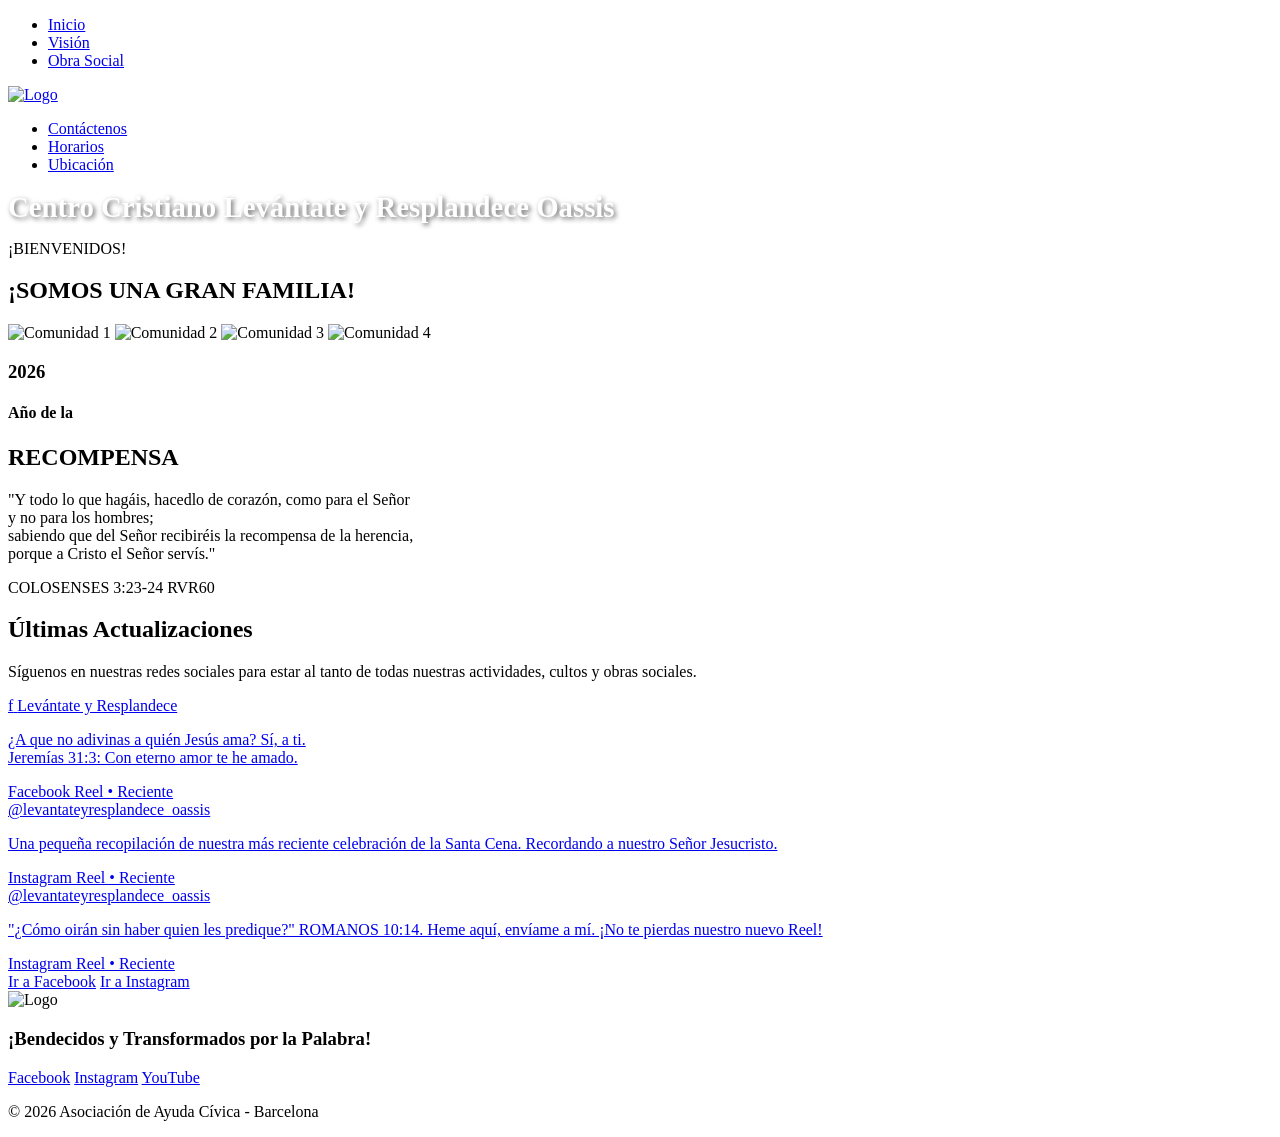
==== index.html @ f46abb11 "Add files via upload" ====
<!DOCTYPE html>
<html lang="es">
<head>
    <meta charset="UTF-8">
    <meta name="viewport" content="width=device-width, initial-scale=1.0">
    <title>Asociación de Ayuda Cívica Levántate y Resplandece Oassis | Barcelona</title>
    <link rel="stylesheet" href="style.css">
</head>
<body>

    <header id="mainHeader">
        <div class="header-flotante-contenedor">
            <nav class="hf-nav">
                <ul>
                    <li><a href="index.html" class="activo">Inicio</a></li>
                    <li><a href="mision.html">Visión</a></li>
                    <li><a href="obra-social.html">Obra Social</a></li>
                </ul>
            </nav>
            <a href="index.html" class="hf-logo-link">
                <img src="LOGO PNG.png" alt="Logo" class="hf-logo">
            </a>
            <nav class="hf-nav">
                <ul>
                    <li><a href="contacto.html">Contáctenos</a></li>
                    <li><a href="horarios.html">Horarios</a></li>
                    <li><a href="ubicacion.html">Ubicación</a></li>
                </ul>
            </nav>
        </div>
    </header>

    <section class="bienvenida-visual">
        <div class="contenedor">
            <h1 style="margin: 0 0 15px 0; font-size: 1.8rem; font-family: 'Cinzel Decorative', serif; text-shadow: 2px 2px 5px rgba(0,0,0,0.6); color: #fff; line-height: 1.2;">Centro Cristiano Levántate y Resplandece Oassis</h1>
            <span class="etiqueta-bienvenidos">¡BIENVENIDOS!</span>
            <h2 class="titulo-grande">¡SOMOS UNA GRAN FAMILIA!</h2>
            <div class="galeria-collage-contenedor">
                <img src="FOTO1.JPG" alt="Comunidad 1" class="foto-collage foto1">
                <img src="FOTO2.JPG" alt="Comunidad 2" class="foto-collage foto2">
                <img src="FOTO3.JPG" alt="Comunidad 3" class="foto-collage foto3">
                <img src="FOTO4.JPG" alt="Comunidad 4" class="foto-collage foto4">
            </div>
            <div class="bloque-recompensa">
                <h3 class="anio-recompensa">2026</h3>
                <h4 class="sub-recompensa">Año de la</h4>
                <h2 class="titulo-recompensa">RECOMPENSA</h2>
                <div class="versiculo-recompensa">
                    <p>"Y todo lo que hagáis, hacedlo de corazón, como para el Señor<br>y no para los hombres;<br>sabiendo que del Señor recibiréis la recompensa de la herencia,<br>porque a Cristo el Señor servís."</p>
                    <p class="cita-recompensa">COLOSENSES 3:23-24 RVR60</p>
                </div>
            </div>
        </div>
    </section>

    <section class="redes-sociales-seccion">
        <div class="contenedor">
            <h2 class="titulo-seccion-oscura">Últimas Actualizaciones</h2>
            <p class="subtitulo-seccion-oscura">Síguenos en nuestras redes sociales para estar al tanto de todas nuestras actividades, cultos y obras sociales.</p>
            
            <div class="grid-redes">
                <a href="https://www.facebook.com/share/r/1LK1rDSHzq/" target="_blank" rel="noopener noreferrer" class="tarjeta-red">
                    <div class="red-header">
                        <span class="red-logo fb-logo">f</span>
                        <span class="red-user">Levántate y Resplandece</span>
                    </div>
                    <div class="red-imagen" style="background-image: url('POSTFB.png');"></div>
                    <div class="red-content">
                        <p>¿A que no adivinas a quién Jesús ama? Sí, a ti.<br>Jeremías 31:3: Con eterno amor te he amado.</p>
                        <span class="red-date">Facebook Reel • Reciente</span>
                    </div>
                </a>

                <a href="https://www.instagram.com/reel/DWiti1UCOnC/?utm_source=ig_web_copy_link&igsh=MzRlODBiNWFlZA==" target="_blank" rel="noopener noreferrer" class="tarjeta-red">
                    <div class="red-header">
                        <span class="red-logo ig-logo"></span>
                        <span class="red-user">@levantateyresplandece_oassis</span>
                    </div>
                    <div class="red-imagen" style="background-image: url('POSTIG.png');"></div>
                    <div class="red-content">
                        <p>Una pequeña recopilación de nuestra más reciente celebración de la Santa Cena. Recordando a nuestro Señor Jesucristo.</p>
                        <span class="red-date">Instagram Reel • Reciente</span>
                    </div>
                </a>

                <a href="https://www.instagram.com/reel/DXCKt-hiNP8/?utm_source=ig_web_copy_link&igsh=MzRlODBiNWFlZA==" target="_blank" rel="noopener noreferrer" class="tarjeta-red">
                    <div class="red-header">
                        <span class="red-logo ig-logo"></span>
                        <span class="red-user">@levantateyresplandece_oassis</span>
                    </div>
                    <div class="red-imagen" style="background-image: url('REEL.png');"></div>
                    <div class="red-content">
                        <p>"¿Cómo oirán sin haber quien les predique?" ROMANOS 10:14. Heme aquí, envíame a mí. ¡No te pierdas nuestro nuevo Reel!</p>
                        <span class="red-date">Instagram Reel • Reciente</span>
                    </div>
                </a>
            </div>
            
            <div class="botones-redes-main">
                <a href="https://www.facebook.com/profile.php?id=61576344863680" target="_blank" rel="noopener noreferrer" class="btn-social btn-fb">Ir a Facebook</a>
                <a href="https://www.instagram.com/levantateyresplandece_oassis/" target="_blank" rel="noopener noreferrer" class="btn-social btn-ig">Ir a Instagram</a>
            </div>
        </div>
    </section>

    <footer>
        <div class="contenedor footer-info">
            <img src="LOGOO.png" alt="Logo" class="footer-logo">
            <h3>¡Bendecidos y Transformados por la Palabra!</h3>
            <div class="footer-redes">
                <a href="https://www.facebook.com/profile.php?id=61576344863680" target="_blank" rel="noopener noreferrer">Facebook</a>
                <a href="https://www.instagram.com/levantateyresplandece_oassis/" target="_blank" rel="noopener noreferrer">Instagram</a>
                <a href="#">YouTube</a>
            </div>
            <p class="copyright">© 2026 Asociación de Ayuda Cívica - Barcelona</p>
        </div>
    </footer>

    <script>
        let lastScrollTop = 0;
        const header = document.getElementById("mainHeader");
        window.addEventListener("scroll", function() {
            let scrollTop = window.pageYOffset || document.documentElement.scrollTop;
            if (scrollTop > 50) { header.classList.add("header-opaco"); } 
            else { header.classList.remove("header-opaco"); }
            if (scrollTop > lastScrollTop && scrollTop > 100) { header.classList.add("header-oculto"); } 
            else { header.classList.remove("header-oculto"); }
            lastScrollTop = scrollTop <= 0 ? 0 : scrollTop; 
        }, false);
    </script>
</body>
</html>
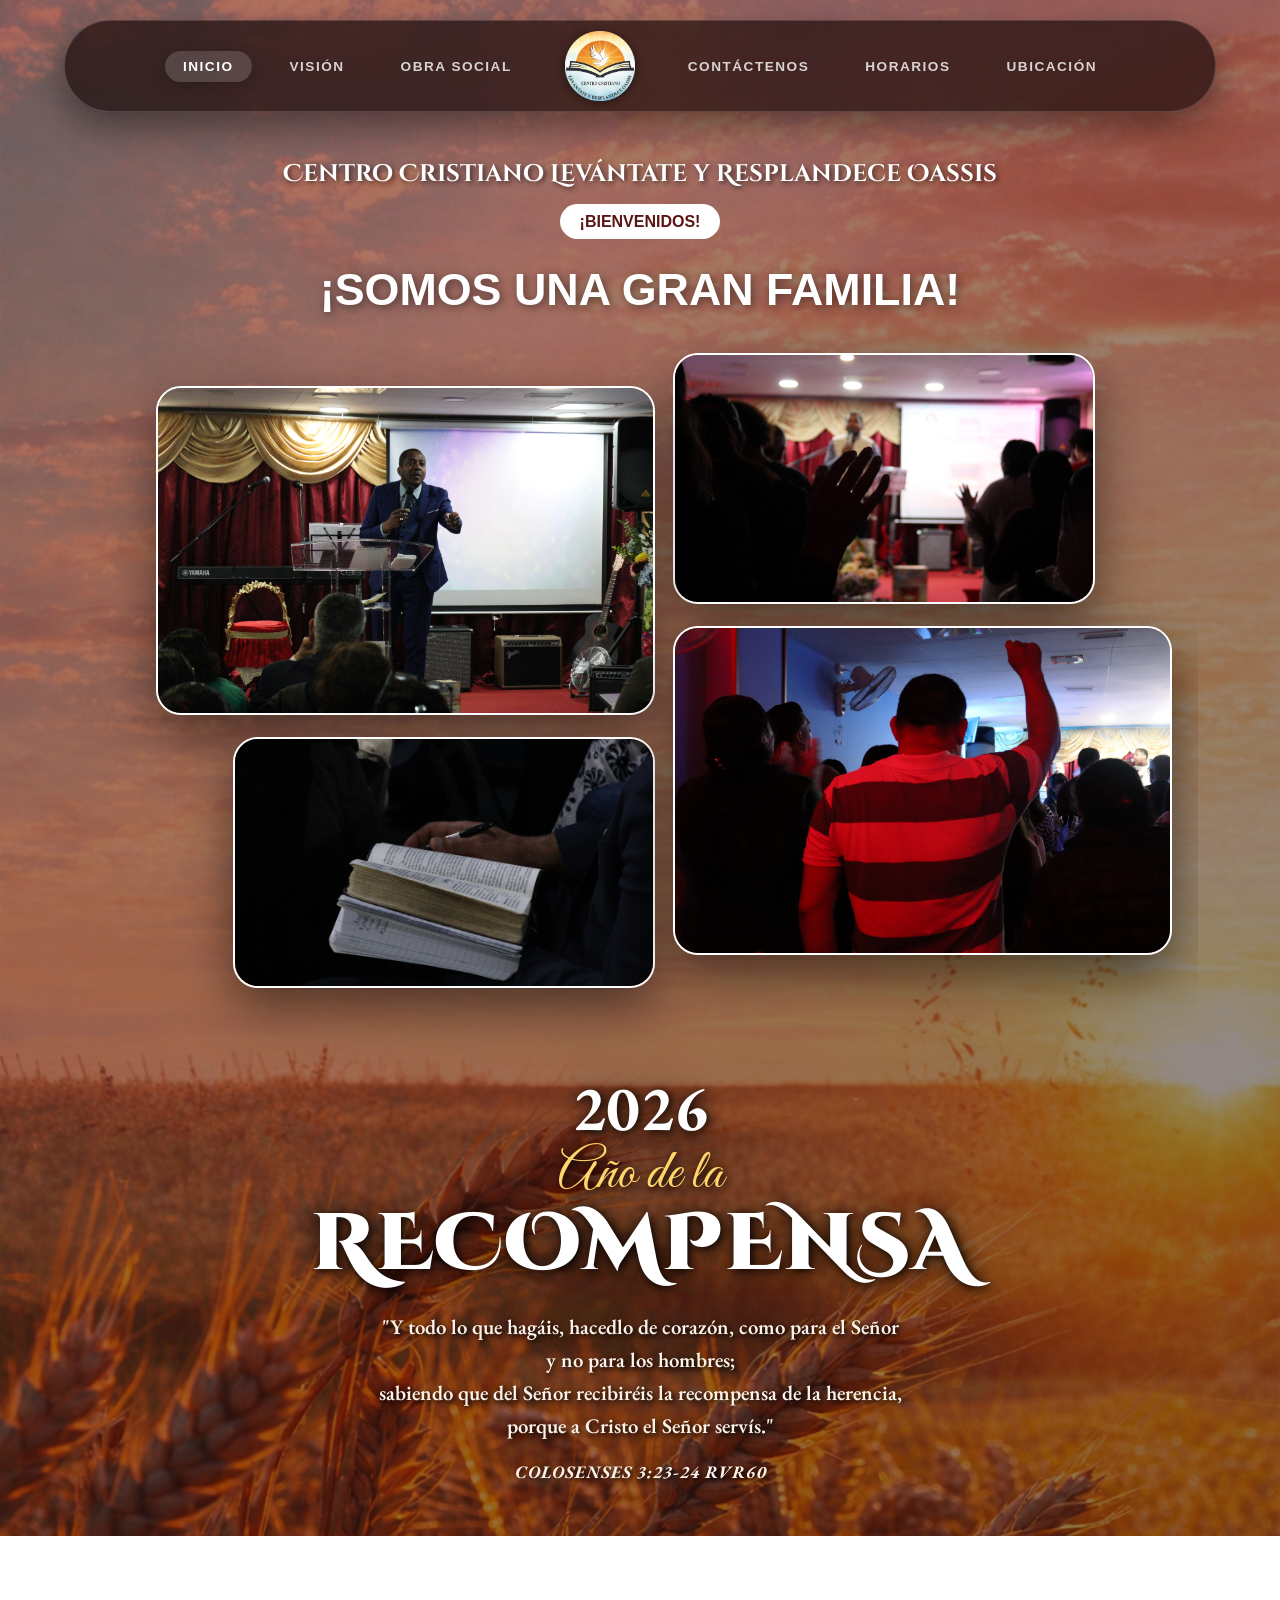
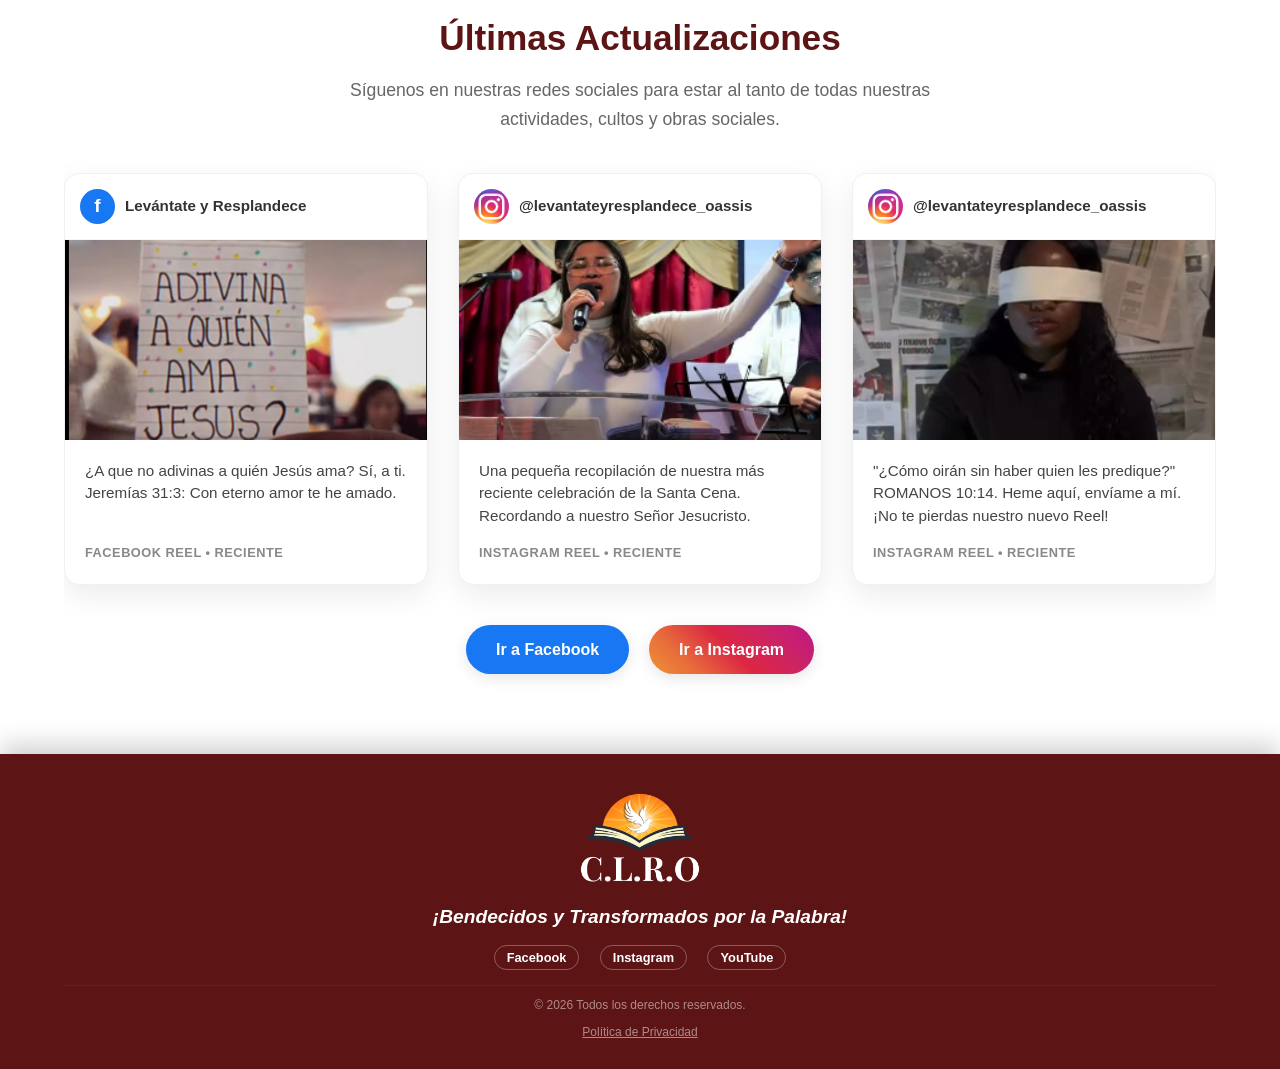
==== commit 378f564d: "Add files via upload" ====
--- a/index.html
+++ b/index.html
@@ -3,7 +3,8 @@
 <head>
     <meta charset="UTF-8">
     <meta name="viewport" content="width=device-width, initial-scale=1.0">
-    <title>Asociación de Ayuda Cívica Levántate y Resplandece Oassis | Barcelona</title>
+    <title>Centro Cristiano Levántate y Resplandece Oassis | Barcelona</title>
+    <link rel="icon" type="image/png" href="LOGO PNG.png">
     <link rel="stylesheet" href="style.css">
 </head>
 <body>
@@ -27,12 +28,15 @@
                     <li><a href="ubicacion.html">Ubicación</a></li>
                 </ul>
             </nav>
+            <div class="menu-toggle" onclick="document.querySelector('.header-flotante-contenedor').classList.toggle('menu-abierto')">
+                <svg viewBox="0 0 24 24" width="28" height="28" stroke="white" stroke-width="2" fill="none" stroke-linecap="round"><path d="M3 12h18M3 6h18M3 18h18"/></svg>
+            </div>
         </div>
     </header>
 
     <section class="bienvenida-visual">
         <div class="contenedor">
-            <h1 style="margin: 0 0 15px 0; font-size: 1.8rem; font-family: 'Cinzel Decorative', serif; text-shadow: 2px 2px 5px rgba(0,0,0,0.6); color: #fff; line-height: 1.2;">Centro Cristiano Levántate y Resplandece Oassis</h1>
+            <h1 style="margin: 0 0 15px 0; font-size: 1.5rem; font-family: 'Cinzel Decorative', serif; text-shadow: 2px 2px 5px rgba(0,0,0,0.6); color: #fff; line-height: 1.2;">Centro Cristiano Levántate y Resplandece Oassis</h1>
             <span class="etiqueta-bienvenidos">¡BIENVENIDOS!</span>
             <h2 class="titulo-grande">¡SOMOS UNA GRAN FAMILIA!</h2>
             <div class="galeria-collage-contenedor">
@@ -112,7 +116,10 @@
                 <a href="https://www.instagram.com/levantateyresplandece_oassis/" target="_blank" rel="noopener noreferrer">Instagram</a>
                 <a href="#">YouTube</a>
             </div>
-            <p class="copyright">© 2026 Asociación de Ayuda Cívica - Barcelona</p>
+            <p class="copyright">
+                © 2026 Todos los derechos reservados.<br>
+                <a href="politica-privacidad.html" style="color: inherit; text-decoration: underline; margin-top: 8px; display: inline-block;">Política de Privacidad</a>
+            </p>
         </div>
     </footer>
 
@@ -127,6 +134,18 @@
             else { header.classList.remove("header-oculto"); }
             lastScrollTop = scrollTop <= 0 ? 0 : scrollTop; 
         }, false);
+
+        // Prevenir click derecho y arrastre en imágenes
+        document.addEventListener('contextmenu', function(e) {
+            if (e.target.tagName === 'IMG') {
+                e.preventDefault();
+            }
+        });
+        document.addEventListener('dragstart', function(e) {
+            if (e.target.tagName === 'IMG') {
+                e.preventDefault();
+            }
+        });
     </script>
 </body>
 </html>
--- a/style.css
+++ b/style.css
@@ -0,0 +1,1363 @@
+@import url('https://fonts.googleapis.com/css2?family=Cinzel+Decorative:wght@700;900&family=Great+Vibes&family=EB+Garamond:ital,wght@0,400;0,600;0,700;1,400&display=swap');
+
+/* --- CONFIGURACIÓN VISUAL --- */
+:root {
+    --rojo-vino: #5c1414;
+    --azul-claro: #3498db;
+    --blanco: #ffffff;
+    --fondo-calido: #fdf2e9;
+    --gris-texto: #333333;
+}
+
+html {
+    scroll-behavior: smooth;
+}
+
+body {
+    font-family: 'Segoe UI', Tahoma, Geneva, Verdana, sans-serif;
+    margin: 0;
+    padding: 0;
+    color: var(--gris-texto);
+    line-height: 1.6;
+    background: linear-gradient(to bottom, #fdf2e9, #fae5d3);
+}
+
+.contenedor {
+    width: 90%;
+    max-width: 1200px;
+    margin: auto;
+    overflow: hidden;
+    padding: 20px 0;
+}
+
+/* --- PREMIUM FLOATING HEADER --- */
+header#mainHeader {
+    position: absolute;
+    top: 20px;
+    left: 50%;
+    transform: translateX(-50%);
+    width: 90%;
+    max-width: 1200px;
+    z-index: 1000;
+    transition: all 0.4s cubic-bezier(0.165, 0.84, 0.44, 1);
+}
+
+.header-flotante-contenedor {
+    display: flex;
+    flex-direction: row;
+    justify-content: center;
+    align-items: center;
+    gap: 35px;
+    background: rgba(20, 5, 5, 0.65);
+    backdrop-filter: blur(25px);
+    -webkit-backdrop-filter: blur(25px);
+    border: 1px solid rgba(255, 255, 255, 0.15);
+    border-radius: 50px;
+    padding: 10px 30px;
+    box-shadow: 0 15px 35px rgba(0, 0, 0, 0.4);
+}
+
+.hf-logo-link {
+    display: flex;
+    align-items: center;
+    gap: 15px;
+    text-decoration: none;
+}
+
+.hf-logo {
+    height: 70px;
+    width: auto;
+    filter: drop-shadow(0 2px 5px rgba(0, 0, 0, 0.5));
+    transition: transform 0.3s;
+}
+
+.hf-logo-link:hover .hf-logo {
+    transform: scale(1.05) rotate(-5deg);
+}
+
+
+
+.hf-nav ul {
+    list-style: none;
+    margin: 0;
+    padding: 0;
+    display: flex;
+    gap: 20px;
+}
+
+.hf-nav a {
+    text-decoration: none;
+    color: rgba(255, 255, 255, 0.8);
+    font-weight: 600;
+    font-size: 0.85rem;
+    text-transform: uppercase;
+    letter-spacing: 1.5px;
+    padding: 8px 18px;
+    border-radius: 20px;
+    transition: all 0.3s ease;
+    white-space: nowrap;
+}
+
+.hf-nav a:hover,
+.hf-nav a.activo {
+    color: #fff;
+    background: rgba(255, 255, 255, 0.15);
+    box-shadow: 0 4px 15px rgba(0, 0, 0, 0.2);
+}
+
+/* Scroll effects desactivados para header estático */
+/* header#mainHeader.header-opaco {
+    top: 10px;
+    width: 95%;
+}
+
+header#mainHeader.header-opaco .header-flotante-contenedor {
+    background: rgba(15, 5, 5, 0.95);
+    box-shadow: 0 10px 25px rgba(0, 0, 0, 0.6);
+}
+
+header#mainHeader.header-oculto {
+    transform: translate(-50%, -150%);
+} */
+
+@media (max-width: 1024px) {
+    .hf-nav a {
+        font-size: 0.8rem;
+        padding: 6px 12px;
+        letter-spacing: 1px;
+        gap: 10px;
+    }
+
+    .hf-brand {
+        font-size: 1rem;
+    }
+}
+
+@media (max-width: 768px) {
+    header#mainHeader {
+        width: 95%;
+        top: 10px;
+    }
+
+    .header-flotante-contenedor {
+        flex-direction: column;
+        padding: 15px 20px;
+        border-radius: 25px;
+        gap: 15px;
+    }
+
+    .hf-nav ul {
+        flex-wrap: wrap;
+        justify-content: center;
+        gap: 10px;
+    }
+
+    .hf-nav a {
+        font-size: 0.8rem;
+        padding: 6px 12px;
+    }
+
+    .hf-brand {
+        display: none;
+    }
+}
+
+/* --- SECCIÓN BIENVENIDA --- */
+.bienvenida-visual {
+    position: relative;
+    background: url('atardecer.jpg.png') no-repeat center center/cover;
+    color: white;
+    text-align: center;
+    padding: 140px 20px 25px 20px;
+    overflow: hidden;
+}
+
+.bienvenida-visual::before {
+    content: "";
+    position: absolute;
+    top: 0;
+    left: 0;
+    width: 100%;
+    height: 100%;
+    background: linear-gradient(135deg, rgba(92, 20, 20, 0.45), rgba(0, 0, 0, 0.45));
+    z-index: 1;
+}
+
+.bienvenida-visual .contenedor {
+    position: relative;
+    z-index: 2;
+}
+
+.etiqueta-bienvenidos {
+    background: var(--blanco);
+    color: var(--rojo-vino);
+    padding: 5px 20px;
+    border-radius: 20px;
+    font-weight: bold;
+    display: inline-block;
+    margin-bottom: 15px;
+}
+
+.titulo-grande {
+    font-size: 2.8rem;
+    margin: 0 0 40px 0;
+    text-shadow: 2px 2px 10px rgba(0, 0, 0, 0.5);
+}
+
+/* --- GALERÍA COLLAGE --- */
+.galeria-collage-contenedor {
+    position: relative;
+    width: 100%;
+    max-width: 1100px;
+    height: 650px;
+    margin: auto;
+    overflow: visible !important;
+    /* Permite ver las sombras completas */
+}
+
+.foto-collage {
+    position: absolute;
+    object-fit: cover;
+    border-radius: 25px;
+    border: 2px solid white;
+    box-shadow: 0 20px 50px rgba(0, 0, 0, 0.5);
+    transition: transform 0.3s ease, z-index 0.3s ease;
+    cursor: pointer;
+}
+
+.foto-collage:hover {
+    transform: scale(1.05) translateY(-10px);
+    z-index: 20 !important;
+    box-shadow: 0 30px 60px rgba(0, 0, 0, 0.6);
+}
+
+/* Foto 1: Izquierda Principal */
+.foto1 {
+    width: 45%;
+    height: 50%;
+    top: 3%;
+    left: 6%;
+    z-index: 5;
+}
+
+/* Foto 2: Arriba Derecha */
+.foto2 {
+    width: 38%;
+    height: 38%;
+    top: -2%;
+    left: 53%;
+    z-index: 4;
+}
+
+/* Foto 3: Abajo Izquierda */
+.foto3 {
+    width: 38%;
+    height: 38%;
+    top: 57%;
+    left: 13%;
+    z-index: 6;
+}
+
+/* Foto 4: Abajo Derecha */
+.foto4 {
+    width: 45%;
+    height: 50%;
+    top: 40%;
+    left: 53%;
+    z-index: 7;
+}
+
+.bloque-recompensa {
+    margin-top: 60px;
+    text-align: center;
+    color: #ffffff;
+    /* Letras blancas para máximo contraste */
+    text-shadow: 2px 2px 8px rgba(0, 0, 0, 0.9), 0px 0px 25px rgba(0, 0, 0, 0.7);
+    /* Sombra oscura fuerte */
+}
+
+.anio-recompensa {
+    font-family: 'EB Garamond', serif;
+    font-size: 4rem;
+    font-weight: 700;
+    margin: 0;
+    line-height: 1;
+}
+
+.sub-recompensa {
+    font-family: 'Great Vibes', cursive;
+    font-size: 3.5rem;
+    font-weight: 400;
+    margin: -10px 0 -15px 0;
+    color: #ffd66b;
+    /* Toque dorado suave */
+}
+
+.titulo-recompensa {
+    font-family: 'Cinzel Decorative', serif;
+    font-size: 5rem;
+    font-weight: 900;
+    margin: 0;
+    line-height: 1;
+    letter-spacing: 2px;
+}
+
+.versiculo-recompensa {
+    margin-top: 25px;
+    font-family: 'EB Garamond', serif;
+    font-size: 1.3rem;
+    line-height: 1.6;
+    color: #fdf2e9;
+    font-weight: 600;
+    text-shadow: 2px 2px 5px rgba(0, 0, 0, 1);
+}
+
+.versiculo-recompensa p {
+    margin: 5px 0;
+}
+
+.cita-recompensa {
+    font-style: italic;
+    font-weight: 700;
+    margin-top: 15px !important;
+    font-size: 1.1rem;
+    letter-spacing: 1px;
+}
+
+@media (max-width: 768px) {
+    .anio-recompensa {
+        font-size: 3rem;
+    }
+
+    .sub-recompensa {
+        font-size: 2.8rem;
+        margin: -5px 0 -15px 0;
+    }
+
+    .titulo-recompensa {
+        font-size: 3.2rem;
+    }
+
+    .versiculo-recompensa {
+        font-size: 1.1rem;
+    }
+}
+
+/* --- SECCIONES DE TEXTO --- */
+.seccion {
+    background: rgba(255, 255, 255, 0.95);
+    padding: 25px;
+    margin: -10px 0 30px 0;
+    border-radius: 15px;
+    box-shadow: 0 4px 15px rgba(0, 0, 0, 0.05);
+    border-left: 5px solid var(--rojo-vino);
+    position: relative;
+    z-index: 5;
+}
+
+.seccion h2 {
+    color: var(--rojo-vino);
+    margin-top: 0;
+}
+
+.mision-vision-banner {
+    position: relative;
+    background: url('atardecer.jpg.png') no-repeat center center/cover;
+    background-attachment: fixed;
+    padding: 160px 0 100px 0;
+    color: white;
+    min-height: 100vh;
+    box-sizing: border-box;
+    display: flex;
+    align-items: center;
+}
+
+.mision-vision-banner::before {
+    content: "";
+    position: absolute;
+    top: 0;
+    left: 0;
+    width: 100%;
+    height: 100%;
+    background: linear-gradient(135deg, rgba(92, 20, 20, 0.85), rgba(0, 0, 0, 0.7));
+    z-index: 1;
+}
+
+.mision-vision-banner .contenedor {
+    position: relative;
+    z-index: 2;
+}
+
+.vision-unica-contenido {
+    max-width: 800px;
+    margin: 0 auto;
+    text-align: center;
+}
+
+.vision-unica-contenido .mv-icon {
+    margin: 0 auto 25px auto;
+}
+
+.mv-item {
+    background: rgba(255, 255, 255, 0.05);
+    padding: 40px;
+    border-radius: 20px;
+    border: 1px solid rgba(255, 255, 255, 0.1);
+    backdrop-filter: blur(10px);
+    -webkit-backdrop-filter: blur(10px);
+    transition: transform 0.4s ease, background 0.4s ease;
+}
+
+.mv-item:hover {
+    transform: translateY(-8px);
+    background: rgba(255, 255, 255, 0.08);
+}
+
+.mv-icon {
+    width: 65px;
+    height: 65px;
+    background: linear-gradient(135deg, #ff9a44 0%, #fc6076 100%);
+    border-radius: 50%;
+    display: flex;
+    align-items: center;
+    justify-content: center;
+    margin-bottom: 25px;
+    box-shadow: 0 10px 20px rgba(252, 96, 118, 0.4);
+    border: none;
+}
+
+.mv-icon svg {
+    width: 32px;
+    height: 32px;
+    stroke: #ffffff;
+    stroke-width: 2;
+}
+
+.mv-item h2 {
+    font-family: 'Cinzel Decorative', serif;
+    font-size: 2.2rem;
+    color: #ffd66b;
+    margin-top: 0;
+    margin-bottom: 20px;
+    text-shadow: 2px 2px 4px rgba(0, 0, 0, 0.5);
+    letter-spacing: 1px;
+}
+
+.mv-item p {
+    font-family: 'EB Garamond', serif;
+    font-size: 1.3rem;
+    line-height: 1.8;
+    color: #fdf2e9;
+    margin: 0;
+}
+
+.espaciador-nav {
+    height: 110px;
+    /* Para separar contenido en otras páginas */
+}
+
+.mapa-contenedor {
+    width: 100%;
+    height: 400px;
+    margin-top: 20px;
+    border-radius: 15px;
+    overflow: hidden;
+    box-shadow: 0 4px 15px rgba(0, 0, 0, 0.1);
+}
+
+.botones-contacto-flex {
+    display: flex;
+    gap: 15px;
+    margin-top: 20px;
+    flex-wrap: wrap;
+}
+
+.boton-ayuda {
+    flex: 1;
+    min-width: 250px;
+    background: #27ae60;
+    color: white;
+    text-align: center;
+    padding: 18px;
+    text-decoration: none;
+    font-weight: bold;
+    border-radius: 8px;
+    font-size: 1.1rem;
+    transition: 0.3s;
+}
+
+.boton-ayuda:hover {
+    background: #219150;
+    transform: translateY(-2px);
+}
+
+/* --- HORARIOS LISTA PREMIUM --- */
+.horarios-lista-premium {
+    max-width: 900px;
+    margin: 60px auto 40px auto;
+    display: flex;
+    flex-direction: column;
+    gap: 0;
+}
+
+.horario-fila {
+    display: flex;
+    align-items: flex-start;
+    padding: 40px 0;
+    border-bottom: 1px solid rgba(146, 31, 46, 0.15);
+    transition: background 0.3s ease;
+}
+
+.horario-fila:hover {
+    background: rgba(255, 255, 255, 0.4);
+}
+
+.horario-fila:last-child {
+    border-bottom: none;
+}
+
+.horario-dia {
+    flex: 0 0 220px;
+    text-align: right;
+    padding-right: 40px;
+    border-right: 3px solid rgba(146, 31, 46, 0.2);
+    position: relative;
+}
+
+/* Punto decorativo en la línea de tiempo */
+.horario-dia::after {
+    content: '';
+    position: absolute;
+    right: -8px;
+    top: 15px;
+    width: 13px;
+    height: 13px;
+    background: #fff;
+    border: 3px solid var(--rojo-vino);
+    border-radius: 50%;
+}
+
+.horario-dia h2 {
+    font-family: 'Cinzel Decorative', serif;
+    font-size: 2.2rem;
+    color: #111;
+    margin: 0 0 5px 0;
+    line-height: 1;
+}
+
+.horario-tag {
+    font-family: 'EB Garamond', serif;
+    font-size: 1rem;
+    color: var(--rojo-vino);
+    text-transform: uppercase;
+    letter-spacing: 1px;
+    font-weight: 700;
+}
+
+.horario-detalle {
+    flex-grow: 1;
+    text-align: left;
+    padding-left: 40px;
+    padding-top: 5px;
+}
+
+.horario-hora {
+    display: inline-flex;
+    align-items: center;
+    gap: 12px;
+    background: transparent;
+    color: var(--rojo-vino);
+    padding: 6px 0;
+    font-weight: bold;
+    font-size: 1rem;
+    margin-bottom: 15px;
+    border: none;
+}
+
+.horario-hora svg {
+    width: 32px;
+    height: 32px;
+    stroke: #ffffff;
+    stroke-width: 2;
+    fill: none;
+    background: linear-gradient(135deg, #ff9a44 0%, #fc6076 100%);
+    border-radius: 50%;
+    padding: 6px;
+    box-sizing: border-box;
+    box-shadow: 0 5px 15px rgba(252, 96, 118, 0.3);
+}
+
+.horario-detalle h3 {
+    font-size: 1.4rem;
+    color: #222;
+    margin: 0 0 10px 0;
+}
+
+.horario-detalle p {
+    color: #555;
+    font-size: 1.05rem;
+    line-height: 1.7;
+    margin: 0;
+}
+
+@media (max-width: 768px) {
+    .horario-fila {
+        flex-direction: column;
+        padding: 30px 20px;
+    }
+
+    .horario-dia {
+        flex: 0 0 auto;
+        text-align: left;
+        padding-right: 0;
+        border-right: none;
+        border-bottom: 3px solid rgba(146, 31, 46, 0.2);
+        padding-bottom: 15px;
+        margin-bottom: 20px;
+        width: 100%;
+    }
+
+    .horario-dia::after {
+        right: auto;
+        left: 20px;
+        top: auto;
+        bottom: -8px;
+    }
+
+    .horario-detalle {
+        padding-left: 0;
+    }
+}
+
+/* --- PÁGINA CONTACTO --- */
+.contacto-wrapper {
+    text-align: center;
+    padding: 20px 0 60px 0;
+}
+
+.contacto-wrapper h2 {
+    font-size: 2.5rem;
+    color: var(--rojo-vino);
+    margin-bottom: 15px;
+    font-weight: 800;
+}
+
+.contacto-wrapper p {
+    font-size: 1.1rem;
+    color: #555;
+    max-width: 700px;
+    margin: 0 auto 40px auto;
+    line-height: 1.6;
+}
+
+.grid-contacto {
+    display: grid;
+    grid-template-columns: repeat(auto-fit, minmax(300px, 1fr));
+    gap: 30px;
+}
+
+.info-contacto-card {
+    background: #fff;
+    border-radius: 15px;
+    padding: 40px 25px;
+    box-shadow: 0 10px 30px rgba(0, 0, 0, 0.06);
+    border-top: 5px solid var(--rojo-vino);
+    transition: transform 0.3s ease, box-shadow 0.3s ease;
+    text-align: center;
+    display: flex;
+    flex-direction: column;
+}
+
+.info-contacto-card:hover {
+    transform: translateY(-8px);
+    box-shadow: 0 15px 40px rgba(0, 0, 0, 0.12);
+}
+
+.info-contacto-card h3 {
+    color: var(--rojo-vino);
+    font-size: 1.5rem;
+    margin-top: 0;
+    margin-bottom: 15px;
+}
+
+.info-contacto-card p {
+    margin-bottom: 20px;
+    font-size: 1rem;
+    flex-grow: 1;
+}
+
+.boton-ayuda-pro {
+    display: block;
+    background: #25D366;
+    color: white;
+    padding: 14px 20px;
+    border-radius: 10px;
+    text-decoration: none;
+    font-weight: bold;
+    font-size: 1.1rem;
+    margin-top: 12px;
+    transition: background 0.3s ease, transform 0.3s ease;
+    box-shadow: 0 4px 15px rgba(37, 211, 102, 0.3);
+}
+
+.boton-ayuda-pro:hover {
+    background: #128C7E;
+    transform: translateY(-3px);
+    box-shadow: 0 6px 20px rgba(37, 211, 102, 0.4);
+}
+
+.icono-contacto {
+    width: 70px;
+    height: 70px;
+    background: linear-gradient(135deg, #ff9a44 0%, #fc6076 100%);
+    color: #ffffff !important;
+    border-radius: 50%;
+    display: flex;
+    align-items: center;
+    justify-content: center;
+    margin: 0 auto 20px auto;
+    box-shadow: 0 10px 20px rgba(252, 96, 118, 0.4);
+    border: none;
+}
+
+.icono-contacto svg {
+    width: 35px;
+    height: 35px;
+    stroke: #ffffff;
+    stroke-width: 2;
+}
+
+/* --- PÁGINA OBRA SOCIAL --- */
+.obra-social-header {
+    text-align: center;
+    padding: 20px 0 40px 0;
+}
+
+.obra-social-header h2 {
+    font-size: 2.8rem;
+    color: var(--rojo-vino);
+    margin-bottom: 10px;
+    font-weight: 900;
+}
+
+.obra-social-header p {
+    font-size: 1.2rem;
+    color: #666;
+    font-style: italic;
+}
+
+/* --- OBRA SOCIAL PREMIUM REDESIGN --- */
+.obra-social-premium {
+    position: relative;
+    border-radius: 30px;
+    overflow: hidden;
+    margin-bottom: 60px;
+    background-size: cover;
+    background-position: center;
+    background-attachment: fixed;
+    box-shadow: 0 25px 50px rgba(0, 0, 0, 0.3);
+}
+
+.osp-overlay {
+    background: linear-gradient(135deg, rgba(146, 31, 46, 0.9) 0%, rgba(20, 20, 20, 0.85) 100%);
+    padding: 60px 40px;
+    width: 100%;
+    height: 100%;
+    box-sizing: border-box;
+}
+
+.osp-grid {
+    display: grid;
+    grid-template-columns: 1fr 1.2fr;
+    gap: 50px;
+    align-items: center;
+}
+
+.osp-intro {
+    position: relative;
+    text-align: center;
+}
+
+.osp-main-img {
+    width: 100%;
+    max-width: 400px;
+    border-radius: 20px;
+    box-shadow: 0 20px 40px rgba(0, 0, 0, 0.4);
+    transition: transform 0.5s ease;
+}
+
+.osp-main-img:hover {
+    transform: scale(1.05);
+}
+
+.osp-badge {
+    position: absolute;
+    bottom: -20px;
+    right: 0px;
+    background: #ffd66b;
+    color: var(--rojo-vino);
+    padding: 20px 30px;
+    border-radius: 15px;
+    box-shadow: 0 15px 30px rgba(0, 0, 0, 0.5);
+    animation: flotar 4s ease-in-out infinite;
+}
+
+.osp-badge-numero {
+    display: block;
+    font-size: 2rem;
+    font-weight: 900;
+    font-family: 'Cinzel Decorative', serif;
+    line-height: 1;
+}
+
+.osp-badge-texto {
+    font-size: 0.9rem;
+    text-transform: uppercase;
+    letter-spacing: 2px;
+    font-weight: bold;
+}
+
+.osp-tarjetas-container {
+    display: flex;
+    flex-direction: column;
+    gap: 30px;
+}
+
+.osp-tarjeta.glass {
+    background: rgba(255, 255, 255, 0.08);
+    backdrop-filter: blur(20px);
+    -webkit-backdrop-filter: blur(20px);
+    border: 1px solid rgba(255, 255, 255, 0.15);
+    border-radius: 20px;
+    padding: 35px 30px;
+    color: white;
+    transition: transform 0.4s ease, background 0.4s ease;
+    display: flex;
+    flex-direction: column;
+    box-sizing: border-box;
+}
+
+.osp-tarjeta.glass:hover {
+    transform: translateX(-10px);
+    background: rgba(255, 255, 255, 0.12);
+    border-color: rgba(255, 255, 255, 0.3);
+}
+
+.osp-icon {
+    width: 60px;
+    height: 60px;
+    background: linear-gradient(135deg, #ff9a44 0%, #fc6076 100%);
+    border-radius: 50%;
+    display: flex;
+    align-items: center;
+    justify-content: center;
+    margin-bottom: 20px;
+    box-shadow: 0 10px 20px rgba(252, 96, 118, 0.4);
+}
+
+.osp-icon svg {
+    width: 30px;
+    height: 30px;
+    stroke: #ffffff;
+    stroke-width: 2;
+    fill: none;
+}
+
+.osp-tarjeta h3 {
+    font-size: 1.5rem;
+    margin: 0 0 12px 0;
+    color: #fff;
+    font-family: 'Cinzel Decorative', serif;
+}
+
+.osp-tarjeta p {
+    font-size: 1.05rem;
+    line-height: 1.6;
+    margin: 0;
+    color: rgba(255, 255, 255, 0.85);
+}
+
+@keyframes flotar {
+    0% {
+        transform: translateY(0);
+    }
+
+    50% {
+        transform: translateY(-15px);
+    }
+
+    100% {
+        transform: translateY(0);
+    }
+}
+
+@media (max-width: 900px) {
+    .osp-grid {
+        grid-template-columns: 1fr;
+    }
+
+    .osp-badge {
+        right: auto;
+        left: 50%;
+        transform: translateX(-50%);
+    }
+
+    @keyframes flotar-center {
+        0% {
+            transform: translate(-50%, 0);
+        }
+
+        50% {
+            transform: translate(-50%, -15px);
+        }
+
+        100% {
+            transform: translate(-50%, 0);
+        }
+    }
+
+    .osp-badge {
+        animation: flotar-center 4s ease-in-out infinite;
+    }
+}
+
+/* --- SECCIÓN REDES SOCIALES --- */
+.redes-sociales-seccion {
+    background: #ffffff;
+    padding: 25px 0 60px 0;
+    text-align: center;
+}
+
+.titulo-seccion-oscura {
+    color: var(--rojo-vino);
+    font-size: 2.2rem;
+    margin-bottom: 10px;
+    font-weight: 800;
+}
+
+.subtitulo-seccion-oscura {
+    color: #666;
+    max-width: 600px;
+    margin: 0 auto 40px auto;
+    font-size: 1.1rem;
+}
+
+.grid-redes {
+    display: grid;
+    grid-template-columns: repeat(auto-fit, minmax(280px, 1fr));
+    gap: 30px;
+    margin-bottom: 40px;
+}
+
+.tarjeta-red {
+    background: #fff;
+    border-radius: 15px;
+    box-shadow: 0 10px 30px rgba(0, 0, 0, 0.08);
+    overflow: hidden;
+    text-decoration: none;
+    color: inherit;
+    display: flex;
+    flex-direction: column;
+    text-align: left;
+    transition: transform 0.3s ease, box-shadow 0.3s ease;
+    border: 1px solid #f0f0f0;
+}
+
+.tarjeta-red:hover {
+    transform: translateY(-8px);
+    box-shadow: 0 15px 40px rgba(0, 0, 0, 0.15);
+}
+
+.red-header {
+    padding: 15px;
+    display: flex;
+    align-items: center;
+    gap: 10px;
+    border-bottom: 1px solid #f5f5f5;
+}
+
+.red-logo {
+    width: 35px;
+    height: 35px;
+    border-radius: 50%;
+    display: flex;
+    align-items: center;
+    justify-content: center;
+    color: white;
+    font-weight: bold;
+    font-size: 1.2rem;
+}
+
+.fb-logo {
+    background: #1877F2;
+}
+
+.ig-logo {
+    background: url('Instagram_icon.png') center/cover no-repeat;
+    border-radius: 50%;
+}
+
+.red-user {
+    font-weight: 600;
+    font-size: 0.95rem;
+    color: #333;
+}
+
+.red-imagen {
+    height: 200px;
+    background-size: cover;
+    background-position: center;
+}
+
+.red-content {
+    padding: 20px;
+    flex-grow: 1;
+    display: flex;
+    flex-direction: column;
+}
+
+.red-content p {
+    margin: 0 0 15px 0;
+    font-size: 0.95rem;
+    color: #444;
+    line-height: 1.5;
+}
+
+.red-date {
+    margin-top: auto;
+    font-size: 0.8rem;
+    color: #888;
+    text-transform: uppercase;
+    letter-spacing: 0.5px;
+    font-weight: 600;
+}
+
+.botones-redes-main {
+    display: flex;
+    justify-content: center;
+    gap: 20px;
+    flex-wrap: wrap;
+}
+
+.btn-social {
+    padding: 12px 30px;
+    border-radius: 30px;
+    color: white;
+    font-weight: bold;
+    text-decoration: none;
+    font-size: 1rem;
+    transition: opacity 0.3s ease, transform 0.3s ease;
+    box-shadow: 0 4px 15px rgba(0, 0, 0, 0.1);
+}
+
+.btn-social:hover {
+    opacity: 0.9;
+    transform: translateY(-2px);
+}
+
+.btn-fb {
+    background: #1877F2;
+}
+
+.btn-ig {
+    background: linear-gradient(45deg, #f09433 0%, #e6683c 25%, #dc2743 50%, #cc2366 75%, #bc1888 100%);
+}
+
+/* --- FOOTER --- */
+footer {
+    background: var(--rojo-vino);
+    color: var(--blanco);
+    padding: 0;
+    margin-top: 0;
+    text-align: center;
+    box-shadow: 0 -8px 25px rgba(0, 0, 0, 0.2);
+}
+
+footer .contenedor {
+    padding: 15px 0;
+}
+
+.footer-logo {
+    max-width: 140px;
+    margin-bottom: 0px;
+}
+
+.footer-info h3 {
+    margin: -15px 0 5px 0;
+    font-size: 1.2rem;
+    font-style: italic;
+}
+
+.footer-redes {
+    margin-top: 12px;
+}
+
+.footer-redes a {
+    color: var(--blanco);
+    text-decoration: none;
+    margin: 0 8px;
+    font-weight: bold;
+    font-size: 0.8rem;
+    border: 1px solid rgba(255, 255, 255, 0.3);
+    padding: 4px 12px;
+    border-radius: 20px;
+    transition: 0.3s;
+}
+
+.footer-redes a:hover {
+    background: var(--blanco);
+    color: var(--rojo-vino);
+}
+
+.copyright {
+    margin-top: 15px;
+    font-size: 0.75rem;
+    opacity: 0.5;
+    border-top: 1px solid rgba(255, 255, 255, 0.1);
+    padding-top: 10px;
+}
+
+@media (max-width: 768px) {
+    .horarios-grid-minimalista {
+        grid-template-columns: 1fr;
+    }
+
+    .header-contenedor {
+        flex-direction: column;
+        text-align: center;
+    }
+
+    .header-info {
+        display: flex;
+        flex-direction: column;
+        align-items: center;
+        margin-top: 10px;
+    }
+
+    nav {
+        margin-top: 15px;
+        width: 100%;
+        display: flex;
+        justify-content: center;
+    }
+
+    nav ul {
+        justify-content: center;
+        flex-wrap: wrap;
+        gap: 15px;
+    }
+
+    .galeria-collage-contenedor {
+        height: auto;
+        display: grid;
+        grid-template-columns: 1fr 1fr;
+        gap: 15px;
+        padding-bottom: 40px;
+    }
+
+    .foto-collage {
+        position: relative;
+        top: auto !important;
+        left: auto !important;
+        width: 100% !important;
+        height: 180px !important;
+        margin-bottom: 0;
+    }
+
+    .seccion {
+        margin-top: -5px;
+    }
+
+    .botones-contacto-flex {
+        flex-direction: column;
+    }
+}
+
+/* --- PROTECCIÓN DE IMÁGENES --- */
+img {
+    -webkit-user-drag: none;
+    -khtml-user-drag: none;
+    -moz-user-drag: none;
+    -o-user-drag: none;
+    user-select: none;
+    -moz-user-select: none;
+    -webkit-user-select: none;
+    -ms-user-select: none;
+}
+
+/* Ocultar botón hamburguesa en ordenadores */
+.menu-toggle {
+    display: none;
+}
+
+/* --- OPTIMIZACIÓN EXCLUSIVA PARA MÓVILES --- */
+/* Estas reglas solo se aplican en pantallas pequeñas (iPhone, Android) 
+   y no alteran el diseño original en ordenadores */
+@media (max-width: 768px) {
+    /* Ajuste de fuentes para pantallas pequeñas */
+    h1 {
+        font-size: 1.3rem !important;
+        line-height: 1.4 !important;
+    }
+    
+    .titulo-grande {
+        font-size: 1.6rem !important;
+    }
+    
+    .seccion h2 {
+        font-size: 1.6rem !important;
+    }
+    
+    /* Espaciado para que el texto no toque los bordes del móvil */
+    .contenedor {
+        width: 95%;
+        padding: 0 10px;
+    }
+    
+    .bienvenida-visual {
+        padding-top: 110px !important;
+        padding-bottom: 30px !important;
+    }
+    
+    .seccion {
+        padding: 40px 10px;
+    }
+    
+    /* Asegurar que las cuadrículas pasen a 1 columna (contacto, obra social) */
+    .grid-contacto, .osp-grid, .mision-grid {
+        grid-template-columns: 1fr !important;
+    }
+    
+    /* Adaptar diseño de las filas de horarios a formato vertical */
+    .horarios-lista-premium .horario-fila {
+        flex-direction: column;
+        text-align: center;
+        padding: 20px 15px;
+    }
+    
+    .horario-dia {
+        min-width: 100%;
+        margin-bottom: 15px;
+        border-right: none;
+        border-bottom: 2px solid rgba(139, 0, 0, 0.1);
+        padding-right: 0;
+        padding-bottom: 15px;
+    }
+    
+    .horario-detalle .horario-hora {
+        justify-content: center;
+    }
+    
+    /* --- MENÚ HAMBURGUESA PARA MÓVILES --- */
+    .menu-toggle {
+        display: flex;
+        align-items: center;
+        justify-content: center;
+        position: absolute;
+        right: 15px;
+        top: 15px;
+        cursor: pointer;
+        z-index: 1000;
+        background: rgba(255, 255, 255, 0.1);
+        padding: 8px;
+        border-radius: 8px;
+        border: 1px solid rgba(255, 255, 255, 0.2);
+    }
+    
+    .header-flotante-contenedor {
+        flex-direction: column !important;
+        position: relative;
+        padding: 15px !important;
+    }
+    
+    .hf-logo-link {
+        width: 100% !important;
+        text-align: left !important;
+        margin: 0 !important;
+    }
+    
+    .hf-logo {
+        height: 45px !important; /* Logo compacto para que quepa con el menú */
+    }
+    
+    /* Ocultar enlaces por defecto */
+    .hf-nav {
+        display: none !important;
+        width: 100% !important;
+        margin-top: 15px;
+    }
+    
+    /* Mostrar enlaces al abrir el menú */
+    .menu-abierto.header-flotante-contenedor {
+        padding-top: 60px !important; /* Espacio para el botón cuando el logo desaparece */
+    }
+
+    .menu-abierto .hf-logo-link {
+        display: none !important; /* Ocultar el logo al abrir el menú */
+    }
+
+    .menu-abierto .hf-nav {
+        display: flex !important;
+        flex-direction: column !important;
+        margin-top: 0 !important;
+    }
+    
+    .hf-nav ul {
+        flex-direction: column !important;
+        gap: 10px !important;
+        margin: 0 !important;
+        padding: 0 !important;
+    }
+    
+    .hf-nav a {
+        display: block;
+        padding: 10px 15px !important;
+        font-size: 0.95rem !important;
+        text-align: center;
+        border-radius: 8px !important;
+        background: rgba(255, 255, 255, 0.05);
+    }
+    
+    /* Footer organizado para móvil */
+    .footer-redes {
+        display: flex;
+        flex-direction: column;
+        align-items: center;
+        gap: 10px;
+    }
+    
+    .footer-redes a {
+        margin: 0;
+        padding: 8px 20px;
+        width: 80%;
+    }
+}
+
+@media (max-width: 480px) {
+    /* Ajustes extra para teléfonos pequeños (ej: iPhone SE) */
+    h1 {
+        font-size: 1.2rem !important;
+    }
+    
+    .titulo-grande {
+        font-size: 1.4rem !important;
+    }
+    
+    .hf-nav a {
+        padding: 6px 8px !important;
+        font-size: 0.75rem !important;
+    }
+    
+    .anio-recompensa {
+        font-size: 2.2rem;
+    }
+    
+    .sub-recompensa {
+        font-size: 2rem;
+    }
+    
+    .titulo-recompensa {
+        font-size: 2.3rem;
+        letter-spacing: 1px;
+    }
+}
